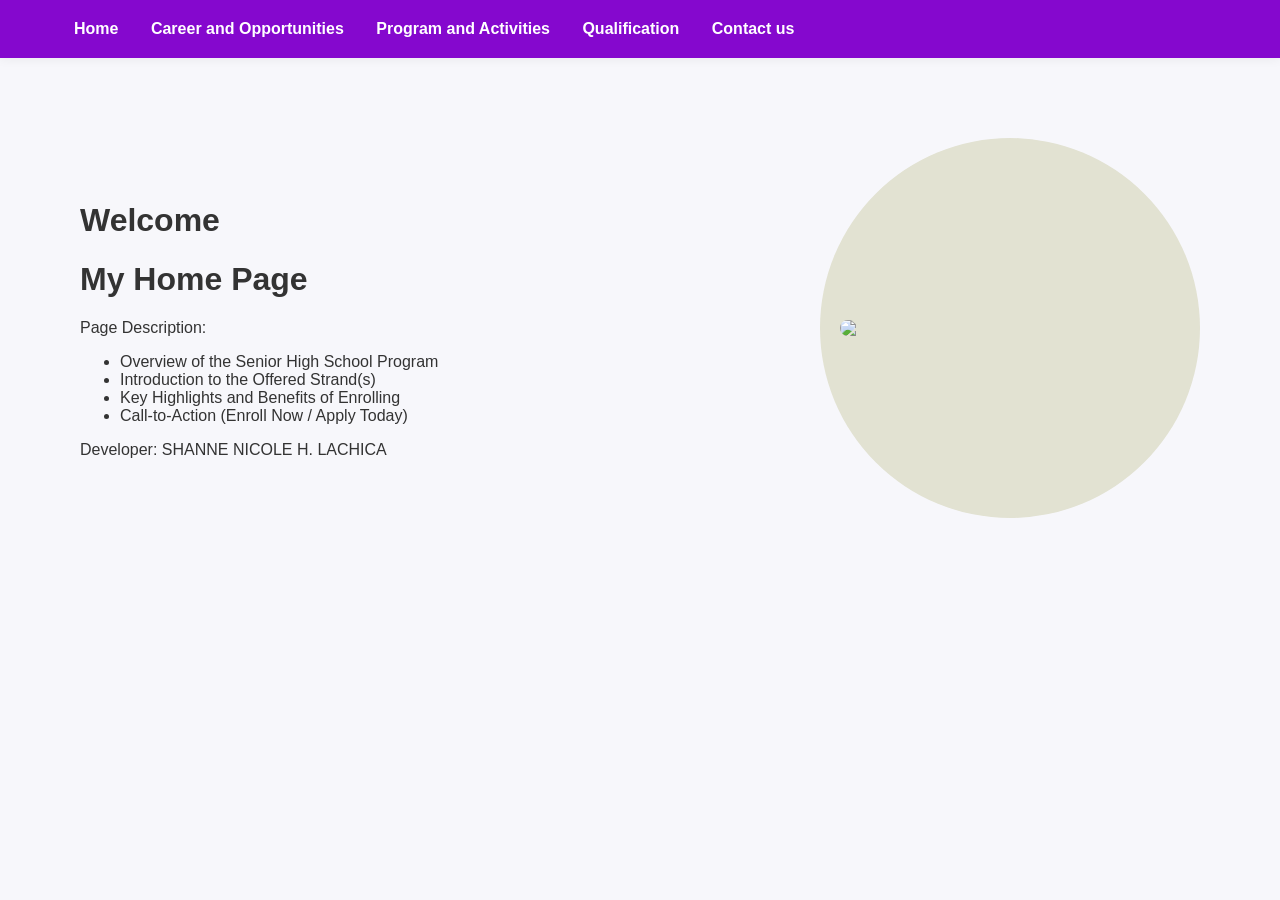
==== index.html @ 8898cd8a "Add files via upload" ====
<!DOCTYPE html>
<html>
<head>
<title>Home</title>
<link rel="stylesheet" href="style.css">
</head>

<body>

<nav>
<div>
<a href="index.html">Home</a>
<a href="career.html">Career and Opportunities</a>
<a href="program.html">Program and Activities</a>
<a href="qualification.html">Qualification</a>
<a href="contact.html">Contact us</a>
</div>
</nav>

<div class="container">

<div class="text">
<h1>Welcome</h1>
<h1>My Home Page</h1>

<p>Page Description:</p>

<ul>
<li>Overview of the Senior High School Program</li>
<li>Introduction to the Offered Strand(s)</li>
<li>Key Highlights and Benefits of Enrolling</li>
<li>Call-to-Action (Enroll Now / Apply Today)</li>
</ul>

<p>Developer: SHANNE NICOLE H. LACHICA</p>

</div>

<div class="circle">
<img src="https://images.pexels.com/photos/3184465/pexels-photo-3184465.jpeg">
</div>

</div>

</body>
</html>
---- style.css ----
body{
font-family: Arial, Helvetica, sans-serif;
margin:0;
background:#f7f7fb;
color:#333;
}

/* HEADER */
nav{
display:flex;
justify-content:space-between;
align-items:center;
padding:20px 60px;
background:#8508ce;
box-shadow:0 2px 10px rgba(0,0,0,0.05);
}


nav ul{
display:flex;
list-style:none;
gap:30px;
}

/* NAV LINKS */
nav a{
text-decoration:none;
color:white;
font-weight:600;
padding:8px 14px;
border-radius:6px;
transition:0.3s;
}

/* HOVER EFFECT */
nav a:hover{
background:#f3deff;
color:#12004c;
}

/* HERO SECTION */
.container{
display:flex;
justify-content:space-between;
align-items:center;
padding:80px;
}

/* TITLE COLOR */
.highlight{
color:#a100ff;
}

/* IMAGE CIRCLE */
.circle{
width:380px;
height:380px;
background:#e2e2d2;
border-radius:50%;
display:flex;
justify-content:center;
align-items:center;
}

.circle img{
width:340px;
border-radius:20px;
}
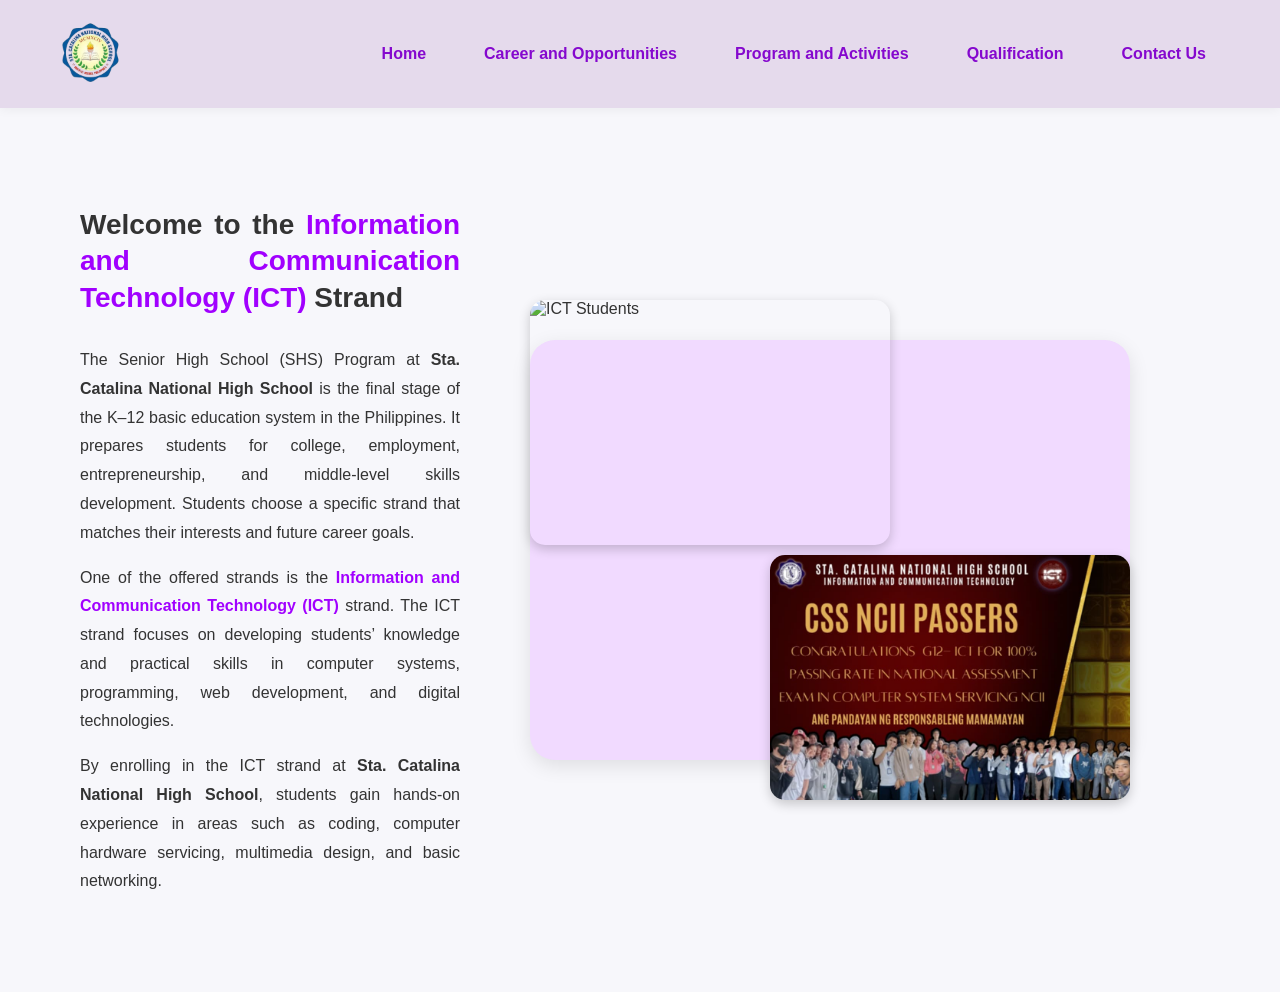
==== commit b06ab07b: "Add files via upload" ====
--- a/index.html
+++ b/index.html
@@ -2,42 +2,52 @@
 <html>
 <head>
 <title>Home</title>
-<link rel="stylesheet" href="style.css">
+<link rel="stylesheet" href="index.css">
 </head>
 
 <body>
 
 <nav>
-<div>
-<a href="index.html">Home</a>
-<a href="career.html">Career and Opportunities</a>
-<a href="program.html">Program and Activities</a>
-<a href="qualification.html">Qualification</a>
-<a href="contact.html">Contact us</a>
-</div>
+    <div class="nav-left">
+        <img src="logo.png" alt="School Logo" class="logo"> 
+    </div>
+    <ul class="nav-links">
+        <li><a href="index.html">Home</a></li>
+        <li><a href="career.html">Career and Opportunities</a></li>
+        <li><a href="program.html">Program and Activities</a></li>
+        <li><a href="qualification.html">Qualification</a></li>
+        <li><a href="contact.html">Contact Us</a></li>
+    </ul>
 </nav>
 
 <div class="container">
 
 <div class="text">
-<h1>Welcome</h1>
-<h1>My Home Page</h1>
+<h1>Welcome to the <span class="highlight">Information and Communication Technology (ICT)</span> Strand</h1>
 
-<p>Page Description:</p>
+<p>
+The Senior High School (SHS) Program at <b>Sta. Catalina National High School</b> is the final stage of the K–12 basic education system in the Philippines. 
+It prepares students for college, employment, entrepreneurship, and middle-level skills development. 
+Students choose a specific strand that matches their interests and future career goals.
+</p>
 
-<ul>
-<li>Overview of the Senior High School Program</li>
-<li>Introduction to the Offered Strand(s)</li>
-<li>Key Highlights and Benefits of Enrolling</li>
-<li>Call-to-Action (Enroll Now / Apply Today)</li>
-</ul>
+<p>
+One of the offered strands is the <span class="highlight">Information and Communication Technology (ICT)</span> strand. The ICT strand focuses on developing students’ knowledge 
+and practical skills in computer systems, programming, web development, and digital technologies.
+</p>
 
-<p>Developer: SHANNE NICOLE H. LACHICA</p>
+<p>
+By enrolling in the ICT strand at <b>Sta. Catalina National High School</b>, students gain hands-on experience in areas such as coding, 
+computer hardware servicing, multimedia design, and basic networking.
+</p>
 
 </div>
 
-<div class="circle">
-<img src="https://images.pexels.com/photos/3184465/pexels-photo-3184465.jpeg">
+<div class="rect-background">
+    <div class="rect-container">
+        <img src="https://stacatalinanhsnegor.weebly.com/uploads/1/0/7/7/10772436/3723300_orig.jpg" alt="ICT Students" class="img-top">
+        <img src="ict_img.jpg" alt="ICT Students" class="img-bottom">
+    </div>
 </div>
 
 </div>
--- a/index.css
+++ b/index.css
@@ -0,0 +1,127 @@
+body{
+font-family: Arial, Helvetica, sans-serif;
+margin:0;
+background:#f7f7fb;
+color:#333;
+}
+
+/* Navbar container */
+nav{
+    display: flex;
+    justify-content: space-between;
+    align-items: center;
+    padding: 10px 60px;
+    background: #e5daec;
+    box-shadow: 0 2px 10px rgba(0,0,0,0.05);
+}
+
+/* Left part (logo) */
+.nav-left img.logo {
+    width: 60px;  /* adjust size */
+    height: auto;
+    object-fit: contain;
+}
+
+/* Navigation links */
+nav ul.nav-links {
+    display: flex;
+    list-style: none;
+    gap: 30px;
+}
+
+/* Links style */
+nav a{
+    text-decoration: none;
+    color: #8508ce;
+    font-weight: 600;
+    padding: 8px 14px;
+    border-radius: 6px;
+    transition: 0.3s;
+}
+
+/* Hover effect */
+nav a:hover{
+    background: #6a19ac;
+    color: #f7f7fb;
+}
+
+/* HERO SECTION */
+.container{
+display:flex;
+justify-content:space-between;
+align-items:center;
+padding:80px;
+}
+
+/* TITLE COLOR */
+.highlight{
+color:#a100ff;
+}
+
+/* Background rectangle behind images */
+.rect-background {
+    width: 600px;             /* bigger than images container */
+    height: 420px;            /* bigger to add padding around images */
+    background: #f1daff;      /* light purple background */
+    border-radius: 25px;      /* rounded corners */
+    display: flex;
+    justify-content: center;  /* center the images inside */
+    align-items: center;
+    margin: 20px 70px;
+    box-shadow: 0 6px 20px rgba(0,0,0,0.1);
+}
+
+/* Keep your existing .rect-container styles inside */
+.rect-container {
+    width: 650px;      /* smaller than background */
+    height: 500px;     
+    display: flex;
+    flex-direction: column;  
+    gap: 10px;            
+}
+
+/* Images */
+.rect-container img {
+    width: 60%;          
+    height: 50%;         
+    object-fit: cover;
+    border-radius: 15px;
+    box-shadow: 0 4px 12px rgba(0,0,0,0.2);
+    transition: transform 0.5s ease; 
+}
+
+.rect-container img.img-top {
+    align-self: flex-start;
+}
+
+.rect-container img.img-bottom {
+    align-self: flex-end;
+}
+
+.rect-container img:hover {
+    transform: scale(1.05);
+}
+
+.text{
+max-width:680px;
+line-height:1.8;
+text-align: justify;
+}
+
+.text h1{
+    font-size: 28px;         
+    max-width: 550px;       
+    line-height: 1.3;      
+    margin-bottom: 30px;
+    font-weight: 700;      
+}
+
+.text h1 .highlight {
+    color: #a100ff;
+    font-weight: 800;
+}
+
+.highlight{
+color:#a100ff;
+font-weight:bold;
+}
